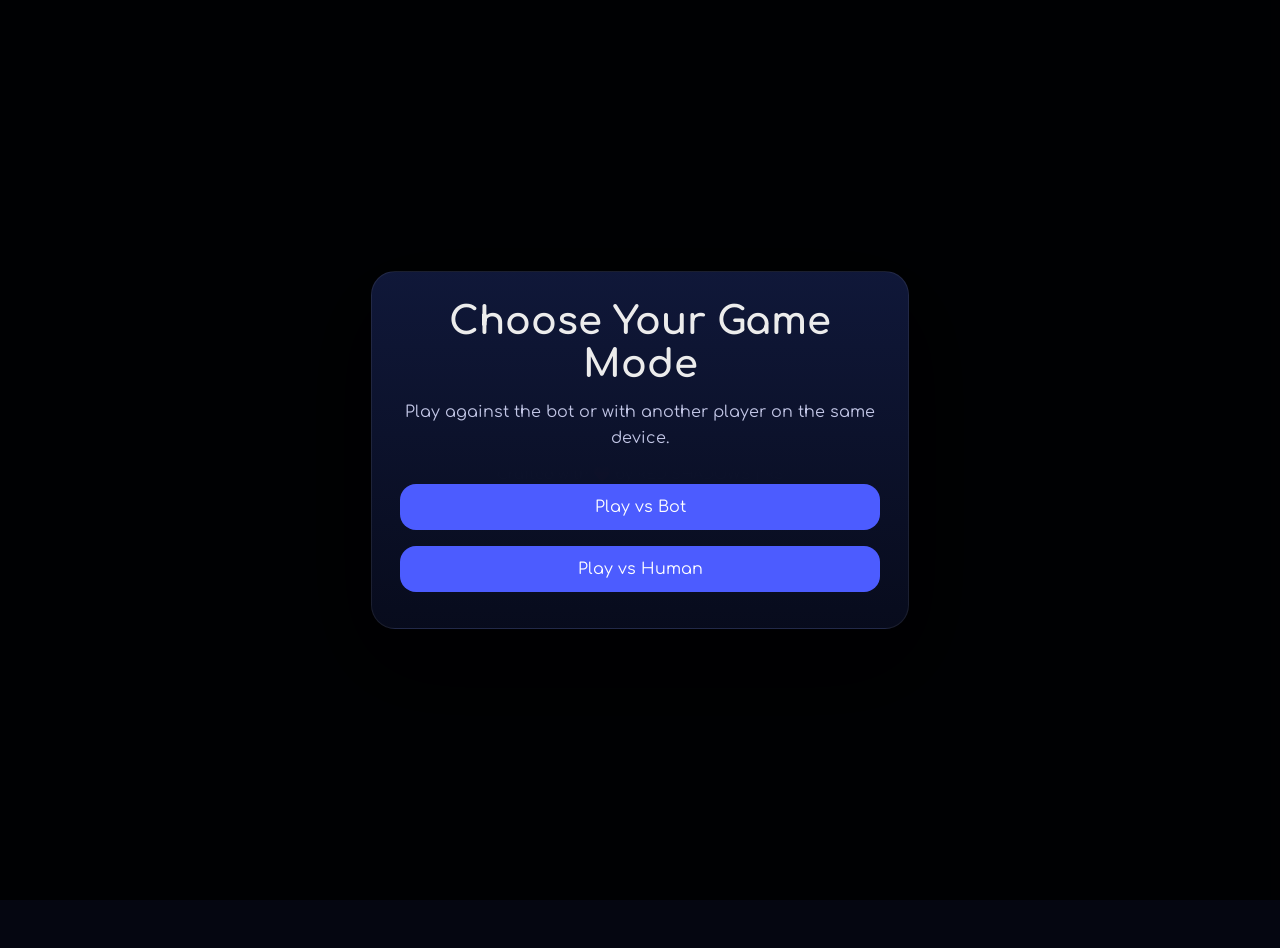
==== play.html @ ab176076 "✨| UPLOADED" ====
<!--
  Crystal Connect | RS PROJECT
-->

<!DOCTYPE html>
<html lang="en">
<head>
  <meta charset="UTF-8" />
  <meta name="viewport" content="width=device-width, initial-scale=1.0" />
  <title>Crystal Connect - Play</title>
  <meta name="description" content="Choose a game mode: play against the bot or a second player on the same device." />
  <meta name="author" content="RED SHADOWS | RS - Digital Excellence" />
  <link rel="stylesheet" href="pickGameMode.css" />
</head>
<body>
  <div class="mask" id="modeOverlay">
    <div class="dialog">
      <h1>Choose Your Game Mode</h1>
      <p>Play against the bot or with another player on the same device.</p>
      <button id="vsBotBtn">Play vs Bot</button>
      <button id="vsHumanBtn">Play vs Human</button>
    </div>
  </div>

  <div class="app-shell hidden" id="gameShell">
    <header>
      <h1 id="gameTitle">Crystal Connect</h1>
      <p id="gameSubtitle">Connect crystals to form chains and score points!</p>
    </header>

    <section class="canvas-wrapper">
      <canvas id="gameCanvas" width="600" height="600"></canvas>
    </section>

    <section class="controls">
      <button id="restartBtn">Restart</button>
      <div class="status">
        <span>Status:</span>
        <strong id="gameStatus">Click on a line to play</strong>
      </div>
      <div class="scoreboard">
        <div><strong id="playerLabel">You:</strong> <span id="playerScore">0</span></div>
        <div><strong id="player2Label">Enemy:</strong> <span id="player2Score">0</span></div>
      </div>
    </section>

    <section class="legend">
      <div><span class="tile player"></span> Player 1</div>
      <div><span class="tile enemy"></span> Player 2 / Bot</div>
      <div><span class="tile line"></span> Available Line</div>
      <div><span class="tile line-taken"></span> Taken Line</div>
    </section>
  </div>
    <section class="footer">
      <span style="color: grey; font-size: 0.9rem;">Crafted with ❤️ by RED SHADOWS | RS</span>
    </section>
  <script>
    const modeOverlay = document.getElementById('modeOverlay');
    const gameShell = document.getElementById('gameShell');
    const playerLabel = document.getElementById('playerLabel');
    const player2Label = document.getElementById('player2Label');
    const gameTitle = document.getElementById('gameTitle');
    const gameSubtitle = document.getElementById('gameSubtitle');

    function loadStyle(path) {
      let link = document.querySelector('link[data-game-style]');
      if (!link) {
        link = document.createElement('link');
        link.rel = 'stylesheet';
        link.dataset.gameStyle = 'true';
        document.head.appendChild(link);
      }
      link.href = path;
    }

    function loadScript(path) {
      return new Promise((resolve, reject) => {
        const existing = document.querySelector('script[data-game-script]');
        if (existing) {
          existing.remove();
        }
        const script = document.createElement('script');
        script.src = path;
        script.dataset.gameScript = 'true';
        script.onload = resolve;
        script.onerror = () => reject(new Error(`Failed to load ${path}`));
        document.body.appendChild(script);
      });
    }

    async function startMode(folder, player1Text, player2Text, titleText) {
      playerLabel.textContent = player1Text;
      player2Label.textContent = player2Text;
      gameTitle.textContent = titleText;
      modeOverlay.classList.add('hidden');
      gameShell.classList.remove('hidden');
      loadStyle(`${folder}/style.css`);
      try {
        await loadScript(`${folder}/script.js`);
      } catch (error) {
        alert('Error loading the game. Please reload the page.');
        console.error(error);
      }
    }

    document.getElementById('vsBotBtn').addEventListener('click', () => {
      startMode('VSAI', 'You:', 'Enemy:', 'Crystal Connect - vs Bot');
    });

    document.getElementById('vsHumanBtn').addEventListener('click', () => {
      startMode('VSPLAYER', 'Player 1:', 'Player 2:', 'Crystal Connect - vs Human');
    });
  </script>
</body>
</html>
---- pickGameMode.css ----
@import url('https://fonts.googleapis.com/css2?family=Comfortaa&display=swap');

body {
      margin: 0;
      min-height: 100vh;
      background: #050611;
      color: #ececec;
      font-family: "Comfortaa";
      display: grid;
      place-items: center;
      padding: 24px;
    }
    .mask {
      position: fixed;
      inset: 0;
      background: rgba(0, 0, 0, 0.82);
      display: grid;
      place-items: center;
      z-index: 10;
    }
    .dialog {
      width: min(480px, 100%);
      padding: 28px;
      border-radius: 24px;
      background: linear-gradient(180deg, rgba(16, 24, 58, 0.98), rgba(8, 12, 30, 0.95));
      border: 1px solid rgba(255, 255, 255, 0.08);
      box-shadow: 0 32px 90px rgba(0, 0, 0, 0.4);
      text-align: center;
    }
    .dialog h1 {
      margin: 0 0 14px;
      font-size: clamp(2rem, 3vw, 2.6rem);
    }
    .dialog p {
      margin: 0 0 24px;
      color: #c2c6e6;
      line-height: 1.6;
    }
    .dialog button {
      width: 100%;
      padding: 14px 18px;
      margin: 8px 0;
      border: none;
      font-family: "Comfortaa";
      border-radius: 16px;
      background: #4c5cff;
      color: #fff;
      font-size: 1rem;
      cursor: pointer;
      transition: transform 0.15s ease, background 0.2s ease;
    }
    .dialog button:hover {
      transform: translateY(-1px);
      background: #6d7bff;
    }
    .hidden { display: none; }
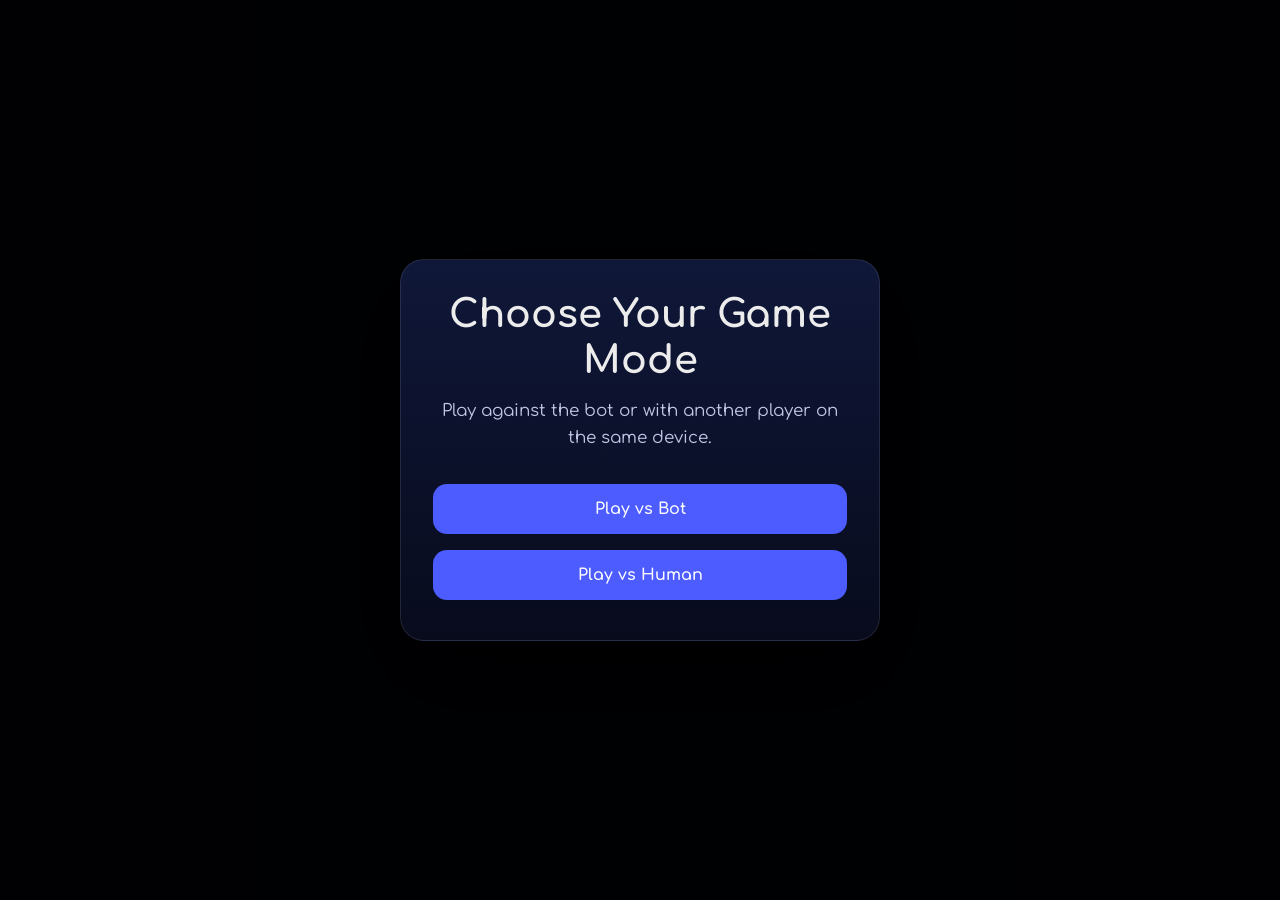
==== commit a910dbd7: "✨| Testing Update" ====
--- a/play.html
+++ b/play.html
@@ -8,7 +8,7 @@
   <meta charset="UTF-8" />
   <meta name="viewport" content="width=device-width, initial-scale=1.0" />
   <title>Crystal Connect - Play</title>
-  <meta name="description" content="Choose a game mode: play against the bot or a second player on the same device." />
+  <meta name="description" content="Play Crystal Connect against the bot or a friend!" />
   <meta name="author" content="RED SHADOWS | RS - Digital Excellence" />
   <link rel="stylesheet" href="pickGameMode.css" />
 </head>
@@ -29,11 +29,12 @@
     </header>
 
     <section class="canvas-wrapper">
-      <canvas id="gameCanvas" width="600" height="600"></canvas>
+      <canvas id="gameCanvas" width="1200" height="600"></canvas>
     </section>
 
     <section class="controls">
       <button id="restartBtn">Restart</button>
+      <button id="mainBtn">Main Menu</button>
       <div class="status">
         <span>Status:</span>
         <strong id="gameStatus">Click on a line to play</strong>
--- a/pickGameMode.css
+++ b/pickGameMode.css
@@ -1,56 +1,91 @@
+/* Crystal Connect - Stylish CSS for a sleek gaming experience */
+
 @import url('https://fonts.googleapis.com/css2?family=Comfortaa&display=swap');
 
+* {
+  box-sizing: border-box;
+}
+
 body {
-      margin: 0;
-      min-height: 100vh;
-      background: #050611;
-      color: #ececec;
-      font-family: "Comfortaa";
-      display: grid;
-      place-items: center;
-      padding: 24px;
-    }
-    .mask {
-      position: fixed;
-      inset: 0;
-      background: rgba(0, 0, 0, 0.82);
-      display: grid;
-      place-items: center;
-      z-index: 10;
-    }
-    .dialog {
-      width: min(480px, 100%);
-      padding: 28px;
-      border-radius: 24px;
-      background: linear-gradient(180deg, rgba(16, 24, 58, 0.98), rgba(8, 12, 30, 0.95));
-      border: 1px solid rgba(255, 255, 255, 0.08);
-      box-shadow: 0 32px 90px rgba(0, 0, 0, 0.4);
-      text-align: center;
-    }
-    .dialog h1 {
-      margin: 0 0 14px;
-      font-size: clamp(2rem, 3vw, 2.6rem);
-    }
-    .dialog p {
-      margin: 0 0 24px;
-      color: #c2c6e6;
-      line-height: 1.6;
-    }
-    .dialog button {
-      width: 100%;
-      padding: 14px 18px;
-      margin: 8px 0;
-      border: none;
-      font-family: "Comfortaa";
-      border-radius: 16px;
-      background: #4c5cff;
-      color: #fff;
-      font-size: 1rem;
-      cursor: pointer;
-      transition: transform 0.15s ease, background 0.2s ease;
-    }
-    .dialog button:hover {
-      transform: translateY(-1px);
-      background: #6d7bff;
-    }
-    .hidden { display: none; }+  margin: 0;
+  min-height: 100vh;
+  background: #050611;
+  color: #ececec;
+  font-family: "Comfortaa";
+  display: grid;
+  place-items: center;
+  padding: clamp(12px, 4vw, 24px); 
+}
+
+.mask {
+  position: fixed;
+  inset: 0;
+  background: rgba(0, 0, 0, 0.82);
+  display: grid;
+  place-items: center;
+  z-index: 10;
+  padding: 16px;
+}
+
+.dialog {
+  width: min(480px, 95%); 
+  padding: clamp(20px, 5vw, 32px); 
+  border-radius: 24px;
+  background: linear-gradient(180deg, rgba(16, 24, 58, 0.98), rgba(8, 12, 30, 0.95));
+  border: 1px solid rgba(255, 255, 255, 0.1);
+  box-shadow: 0 32px 90px rgba(0, 0, 0, 0.6);
+  text-align: center;
+  max-height: 90vh;
+  overflow-y: auto; 
+}
+
+.dialog h1 {
+  margin: 0 0 14px;
+  font-size: clamp(1.6rem, 5vw, 2.4rem); 
+  line-height: 1.2;
+}
+
+.dialog p {
+  margin: 0 0 24px;
+  color: #c2c6e6;
+  line-height: 1.6;
+  font-size: clamp(0.9rem, 2vw, 1.05rem);
+}
+
+.dialog button {
+  width: 100%;
+  padding: clamp(12px, 3vw, 16px);
+  margin: 8px 0;
+  border: none;
+  font-family: "Comfortaa";
+  border-radius: 14px;
+  background: #4c5cff;
+  color: #fff;
+  font-size: 1rem;
+  font-weight: 600;
+  cursor: pointer;
+  transition: all 0.2s ease;
+  user-select: none;
+  -webkit-tap-highlight-color: transparent;
+}
+
+.dialog button:hover {
+  background: #6d7bff;
+  transform: translateY(-2px);
+}
+
+.dialog button:active {
+  transform: translateY(0); 
+}
+
+.hidden { display: none; }
+
+@media (max-width: 360px) {
+  .dialog {
+    padding: 16px;
+    border-radius: 18px;
+  }
+  .dialog button {
+    font-size: 0.9rem;
+  }
+}
